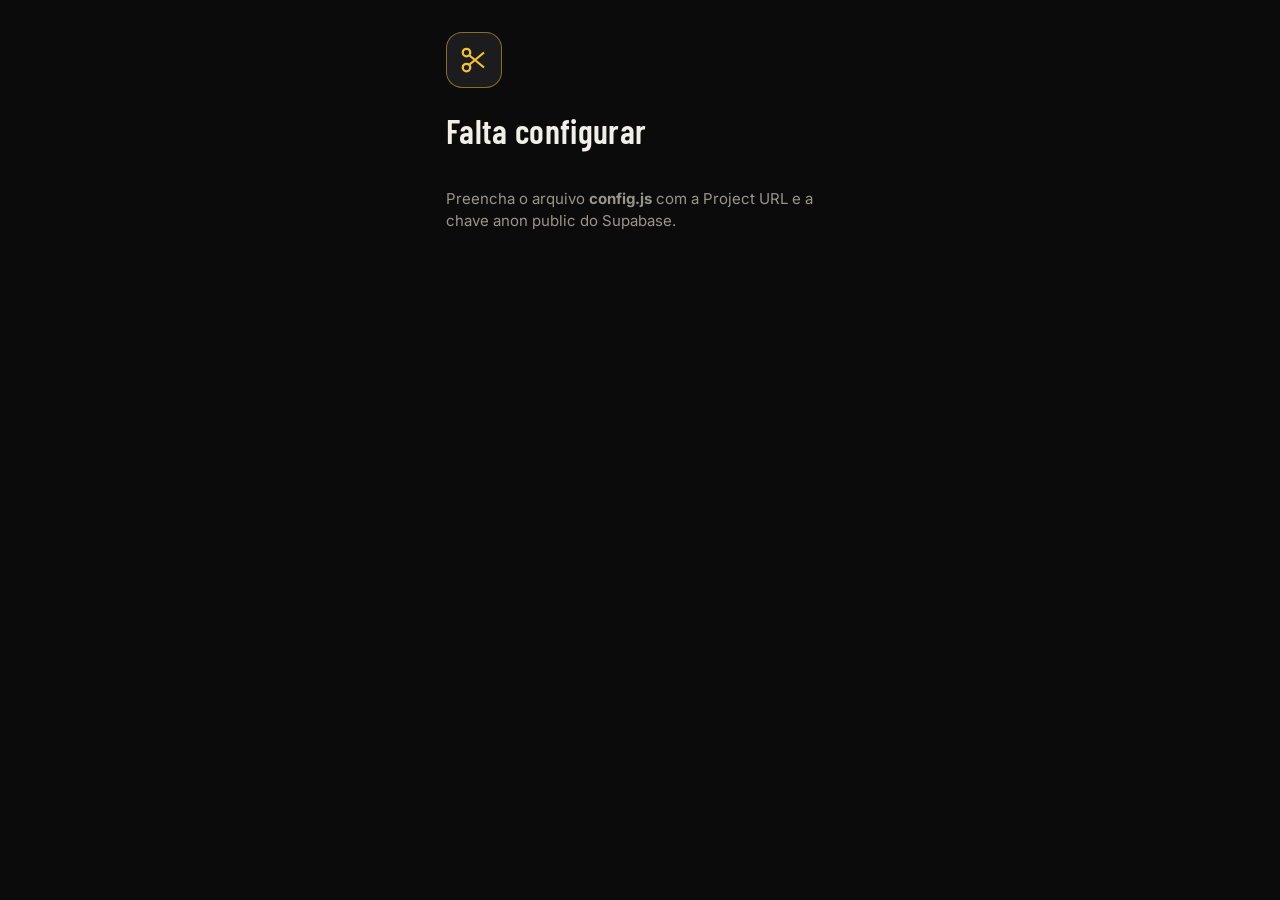
==== index.html @ 7a90ed4f "Caixa da Barbearia: app mobile com login e banco no Supabase Registro de serviços e vendas de produt" ====
<!doctype html>
<html lang="pt-BR">
<head>
<meta charset="utf-8">
<meta name="viewport" content="width=device-width,initial-scale=1,viewport-fit=cover">
<title>Caixa da Barbearia</title>
<meta name="theme-color" content="#0b0b0c">
<meta name="apple-mobile-web-app-capable" content="yes">
<meta name="apple-mobile-web-app-status-bar-style" content="black-translucent">
<meta name="apple-mobile-web-app-title" content="Caixa">
<link rel="manifest" href="manifest.webmanifest">
<link rel="icon" href="icons/icon.svg" type="image/svg+xml">
<link rel="apple-touch-icon" href="icons/icon-180.png">
<link rel="preconnect" href="https://fonts.googleapis.com">
<link rel="stylesheet" href="https://fonts.googleapis.com/css2?family=Barlow+Condensed:wght@500;600;700&family=Inter:wght@400;500;600&display=swap">
<link rel="stylesheet" href="style.css">
<style>
:root{padding-top:env(safe-area-inset-top,0px)}
body{margin:0}
[hidden]{display:none!important}
</style>
</head>
<body>
<div id="login" hidden></div>
<div id="shell" hidden>
<main id="app">
  <header class="top">
    <div class="brand"><div class="pole" aria-hidden="true"><svg viewBox="0 0 24 24" fill="none" stroke="currentColor" stroke-width="1.8"><circle cx="6" cy="6" r="3"/><circle cx="6" cy="18" r="3"/><path d="M8.2 8.2 20 18M8.2 15.8 20 6"/></svg></div><div><div class="eyebrow" id="hoje-data">Hoje</div><h1 id="titulo">Caixa</h1></div></div>
    <span class="pill ex" id="pill-ex" hidden>Dados de exemplo</span>
  </header>
  <div id="view" class="stack" style="margin-top:12px"></div>
</main>
<nav class="tabs" aria-label="Seções">
  <div class="in">
    <button data-tab="caixa" aria-current="page"><svg viewBox="0 0 24 24" fill="none" stroke="currentColor" stroke-width="1.8"><rect x="3" y="6" width="18" height="13" rx="2"/><path d="M3 10h18M7 15h3"/></svg>Caixa</button>
    <button data-tab="relatorios"><svg viewBox="0 0 24 24" fill="none" stroke="currentColor" stroke-width="1.8"><path d="M4 20V10M10 20V4M16 20v-7M22 20H2"/></svg>Relatórios</button>
    <button data-tab="produtos"><svg viewBox="0 0 24 24" fill="none" stroke="currentColor" stroke-width="1.8"><path d="M9 3h6v4l2 2v11a1 1 0 0 1-1 1H8a1 1 0 0 1-1-1V9l2-2z"/><path d="M9 7h6"/></svg>Produtos</button>
    <button data-tab="ajustes"><svg viewBox="0 0 24 24" fill="none" stroke="currentColor" stroke-width="1.8"><circle cx="6" cy="7" r="3"/><circle cx="6" cy="17" r="3"/><path d="M8.5 8.5 20 18M8.5 15.5 20 6"/></svg>Serviços</button>
  </div>
</nav>
</div>
<div id="overlay"></div>
<script src="config.js"></script>
<script src="vendor/supabase-2.119.0.js"></script>
<script src="app.js"></script>
</body>
</html>
---- style.css ----
/* Layout: app de uma coluna com barra de abas fixa embaixo, pensado para o polegar */
:root{
  /* visual único escuro: preto com dourado, cards de destaque em azul, verde e laranja */
  --bg:#0b0b0c; --surface:#151516; --surface2:#1c1c1e; --ink:#f2efe8; --muted:#9a968c; --line:#2a2a2c;
  --accent:#e9b824; --accent-ink:#141006; --brass:#e9b824; --gold:#f2c230; --soft:#2a2310;
  --svc:#e9b824; --prd:#3f7be0; --ok:#3fbf6a; --warn:#f0a020; --bad:#ef5b4f;
  --blue:linear-gradient(135deg,#2453c9,#3a6fe8); --green:linear-gradient(135deg,#137a3c,#1fa253); --orange:linear-gradient(135deg,#b4560c,#e98c12);
  --display:"Barlow Condensed","Arial Narrow",system-ui,sans-serif;
  --body:"Inter",system-ui,-apple-system,"Segoe UI",sans-serif;
  --r:14px; color-scheme:dark;
}
*{box-sizing:border-box}
html,body{height:100%}
body{background:var(--bg);color:var(--ink);font-family:var(--body);font-size:15px;line-height:1.45;-webkit-tap-highlight-color:transparent}
button,input,select{font:inherit;color:inherit}
button{cursor:pointer}
:focus-visible{outline:2px solid var(--accent);outline-offset:2px}
.num{font-variant-numeric:tabular-nums}
main{max-width:560px;margin:0 auto;padding-left:max(16px,env(safe-area-inset-left,0px));padding-right:max(16px,env(safe-area-inset-right,0px));padding-block:12px calc(96px + env(safe-area-inset-bottom,0px))}
h1,h2,h3{font-family:var(--display);font-weight:600;letter-spacing:.01em;margin:0;text-wrap:balance}
h1{font-size:28px} h2{font-size:21px} h3{font-size:17px}
.eyebrow{font-size:11px;text-transform:uppercase;letter-spacing:.09em;color:var(--muted);font-weight:600}
.stack{display:flex;flex-direction:column;gap:14px}
.row{display:flex;align-items:center;gap:10px}
.between{justify-content:space-between}
.card{background:var(--surface);border:1px solid var(--line);border-radius:var(--r);padding:16px}
.muted{color:var(--muted)}
.small{font-size:13px}
.pill{display:inline-flex;align-items:center;gap:4px;font-size:12px;font-weight:600;padding:2px 8px;border-radius:99px;background:var(--soft);color:var(--accent)}
.pill.ok{background:color-mix(in srgb,var(--ok) 14%,transparent);color:var(--ok)}
.pill.warn{background:color-mix(in srgb,var(--warn) 16%,transparent);color:var(--warn)}
.pill.bad{background:color-mix(in srgb,var(--bad) 14%,transparent);color:var(--bad)}
.pill.ex{background:color-mix(in srgb,var(--brass) 18%,transparent);color:var(--brass)}

/* topo */
.top{display:flex;justify-content:space-between;align-items:flex-end;gap:12px;padding-block:6px 4px}
.brand{display:flex;align-items:center;gap:10px}
.pole{width:40px;height:40px;border-radius:12px;background:var(--surface2);border:1px solid color-mix(in srgb,var(--gold) 50%,transparent);display:grid;place-items:center;color:var(--gold)}
.pole svg{width:22px;height:22px}
#titulo{color:var(--ink)} .top .eyebrow{color:var(--gold)}

/* hero do dia */
.today{background:var(--blue);color:#fff;border-radius:18px;padding:18px;display:flex;flex-direction:column;gap:12px;border:1px solid rgba(255,255,255,.08)}
.today .eyebrow{color:rgba(255,255,255,.78)}
.big{font-family:var(--display);font-weight:700;font-size:46px;line-height:1}
.today .split{display:grid;grid-template-columns:1fr 1fr 1fr;gap:8px}
.today .split div{display:flex;flex-direction:column}
.today .split b{font-family:var(--display);font-size:22px;font-weight:600}
.today .split span{font-size:12px;color:rgba(255,255,255,.75)}
.today .big{color:var(--gold);text-shadow:0 1px 0 rgba(0,0,0,.25)}
.actions{display:grid;grid-template-columns:1fr 1fr;gap:10px}
.btn{border:0;border-radius:12px;padding:14px 12px;font-weight:600;display:flex;align-items:center;justify-content:center;gap:8px;min-height:52px}
.btn.primary{background:var(--accent);color:var(--accent-ink)}
.btn.secondary{background:var(--surface2);color:var(--gold);border:1px solid color-mix(in srgb,var(--gold) 45%,transparent)}
.btn.ghost{background:transparent;border:1px solid var(--line)}
.btn.danger{background:var(--bad);color:#fff}
.btn.full{width:100%}
.btn:disabled{opacity:.5;cursor:default}

/* lista de lançamentos */
.list{display:flex;flex-direction:column}
.item{display:grid;grid-template-columns:44px 1fr auto;gap:10px;align-items:center;padding:11px 0;border-top:1px solid var(--line);background:none;border-left:0;border-right:0;border-bottom:0;text-align:left;width:100%}
.item:first-child{border-top:0}
.item .h{font-size:13px;color:var(--muted)}
.item .n{font-weight:500;min-width:0;overflow:hidden;text-overflow:ellipsis;white-space:nowrap}
.item .sub{font-size:12px;color:var(--muted)}
.item .v{font-weight:600;color:var(--gold)}
.dot{display:inline-block;width:8px;height:8px;border-radius:50%;margin-right:6px;vertical-align:1px}
.dot.s{background:var(--svc)} .dot.p{background:var(--prd)}
.empty{text-align:center;padding:22px 8px;color:var(--muted)}

/* segmentado */
.seg{display:grid;grid-template-columns:repeat(4,1fr);background:var(--surface);border:1px solid var(--line);border-radius:12px;padding:4px;gap:4px}
.seg button{border:0;background:none;border-radius:9px;padding:9px 4px;font-weight:600;font-size:14px;color:var(--muted)}
.seg button[aria-pressed="true"]{background:var(--accent);color:var(--accent-ink)}
.kpis{display:grid;grid-template-columns:1fr 1fr;gap:10px}
.kpi{background:var(--surface);border:1px solid var(--line);border-radius:var(--r);padding:12px 14px;display:flex;flex-direction:column;gap:2px}
.kpi b{font-family:var(--display);font-size:26px;font-weight:600;line-height:1.1;color:var(--gold)}
.kpi.blue,.kpi.green,.kpi.orange{border-color:rgba(255,255,255,.08);color:#fff}
.kpi.blue{background:var(--blue)}.kpi.green{background:var(--green)}.kpi.orange{background:var(--orange)}
.kpi.blue .eyebrow,.kpi.green .eyebrow,.kpi.orange .eyebrow,.kpi.blue .muted,.kpi.green .muted,.kpi.orange .muted{color:rgba(255,255,255,.8)}
.kpi.blue .delta.up,.kpi.green .delta.up,.kpi.orange .delta.up{color:#bff5cf}.kpi.blue .delta.down,.kpi.green .delta.down,.kpi.orange .delta.down{color:#ffd0c8}
.kpi.main{grid-column:1/-1}
.kpi.main b{font-size:38px}
.delta{font-size:12px;font-weight:600}
.delta.up{color:var(--ok)} .delta.down{color:var(--bad)}
.chart svg{width:100%;height:auto;display:block}
.chart text{fill:var(--muted);font-size:10px;font-family:var(--body)}
.legend{display:flex;gap:14px;font-size:12px;color:var(--muted)}
.bars{display:flex;flex-direction:column;gap:10px}
.barrow{display:grid;grid-template-columns:1fr auto;gap:2px 10px;font-size:14px}
.barrow .track{grid-column:1/-1;height:6px;border-radius:3px;background:var(--line);overflow:hidden}
.barrow .fill{height:100%;border-radius:3px}

/* produtos */
.prod{display:grid;grid-template-columns:1fr auto;gap:6px 10px;padding:12px 0;border-top:1px solid var(--line)}
.prod:first-child{border-top:0}
.stepper{display:flex;align-items:center;gap:6px}
.stepper button{width:34px;height:34px;border-radius:10px;border:1px solid var(--line);background:var(--bg);font-size:18px;line-height:1}
.stepper span{min-width:28px;text-align:center;font-weight:600}
.linkbtn{background:none;border:0;padding:0;color:var(--accent);font-weight:600;font-size:13px}

/* formulários */
.f{display:flex;flex-direction:column;gap:4px;font-size:13px;color:var(--muted);font-weight:500}
.input{width:100%;padding:12px;border-radius:10px;border:1px solid var(--line);background:var(--bg);font-size:16px;color:var(--ink)}
.grid2{display:grid;grid-template-columns:1fr 1fr;gap:10px}

/* folha inferior */
.scrim{position:fixed;inset:0;background:rgba(0,0,0,.45);z-index:40}
.sheet{position:fixed;left:0;right:0;bottom:0;z-index:41;background:var(--surface);border-radius:20px 20px 0 0;max-height:88%;overflow:auto;padding-block:10px calc(18px + env(safe-area-inset-bottom,0px));padding-left:max(16px,env(safe-area-inset-left,0px));padding-right:max(16px,env(safe-area-inset-right,0px))}
.sheet-inner{max-width:560px;margin:0 auto;display:flex;flex-direction:column;gap:14px}
.grab{width:40px;height:4px;border-radius:2px;background:var(--line);margin:0 auto 4px}
.tiles{display:grid;grid-template-columns:1fr 1fr;gap:8px}
.tile{border:1px solid var(--line);background:var(--bg);border-radius:12px;padding:12px;text-align:left;display:flex;flex-direction:column;gap:2px;min-height:64px}
.tile b{font-weight:600}
.tile[aria-pressed="true"]{border-color:var(--accent);background:var(--soft);box-shadow:inset 0 0 0 1px var(--accent)}
.tile:disabled{opacity:.45}
.chips{display:flex;flex-wrap:wrap;gap:8px}
.chip{border:1px solid var(--line);background:var(--bg);border-radius:99px;padding:8px 14px;font-weight:600;font-size:14px}
.chip[aria-pressed="true"]{background:var(--accent);color:var(--accent-ink);border-color:var(--accent)}

/* barra de abas */
nav.tabs{position:fixed;left:0;right:0;bottom:0;z-index:30;background:var(--surface);border-top:1px solid var(--line);padding-bottom:env(safe-area-inset-bottom,0px);padding-left:env(safe-area-inset-left,0px);padding-right:env(safe-area-inset-right,0px)}
nav.tabs .in{max-width:560px;margin:0 auto;display:grid;grid-template-columns:repeat(4,1fr)}
nav.tabs button{background:none;border:0;padding:9px 0 10px;display:flex;flex-direction:column;align-items:center;gap:3px;font-size:11px;font-weight:600;color:var(--muted)}
nav.tabs button svg{width:22px;height:22px}
nav.tabs button[aria-current="page"]{color:var(--accent)}

.toast{position:fixed;left:50%;transform:translateX(-50%);bottom:calc(84px + env(safe-area-inset-bottom,0px));background:var(--accent);color:var(--accent-ink);padding:10px 16px;border-radius:99px;font-weight:600;font-size:14px;z-index:50;max-width:calc(100% - 32px);text-align:center}
.notice{font-size:13px;padding:10px 12px;border-radius:10px;background:var(--soft);border:1px solid color-mix(in srgb,var(--gold) 35%,transparent);color:var(--ink)}
@media (prefers-reduced-motion:no-preference){.sheet{animation:up .2s ease-out}@keyframes up{from{transform:translateY(30px);opacity:.6}}}

/* login */
.login{min-height:100%;display:flex;flex-direction:column;justify-content:center;gap:18px;max-width:420px;margin:0 auto;padding-block:32px}
.login .pole{width:56px;height:56px;border-radius:16px}
.login .pole svg{width:30px;height:30px}
.login h1{font-size:34px}
.erro{color:var(--bad);font-size:14px;min-height:1.2em}
.vendor-note{font-size:12px;color:var(--muted);text-align:center}
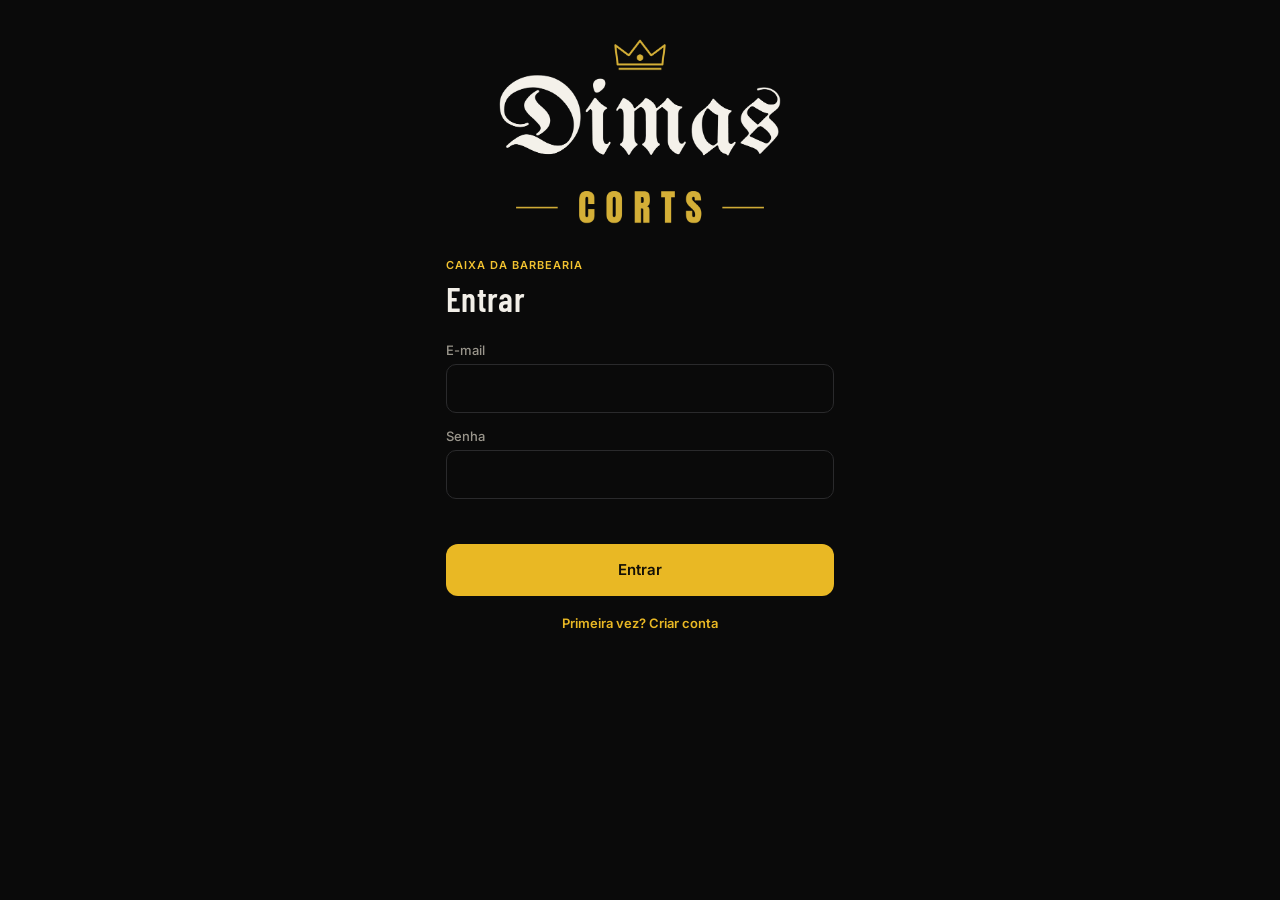
==== commit 07a830f7: "Adiciona a logo Dimas Corts no login, no topo e nos ícones Co-Authored-By: Claude Opus 5.5 <noreply@" ====
--- a/index.html
+++ b/index.html
@@ -3,13 +3,13 @@
 <head>
 <meta charset="utf-8">
 <meta name="viewport" content="width=device-width,initial-scale=1,viewport-fit=cover">
-<title>Caixa da Barbearia</title>
-<meta name="theme-color" content="#0b0b0c">
+<title>Dimas Corts · Caixa</title>
+<meta name="theme-color" content="#0a0a0a">
 <meta name="apple-mobile-web-app-capable" content="yes">
 <meta name="apple-mobile-web-app-status-bar-style" content="black-translucent">
-<meta name="apple-mobile-web-app-title" content="Caixa">
+<meta name="apple-mobile-web-app-title" content="Dimas Corts">
 <link rel="manifest" href="manifest.webmanifest">
-<link rel="icon" href="icons/icon.svg" type="image/svg+xml">
+<link rel="icon" href="icons/favicon.png" type="image/png">
 <link rel="apple-touch-icon" href="icons/icon-180.png">
 <link rel="preconnect" href="https://fonts.googleapis.com">
 <link rel="stylesheet" href="https://fonts.googleapis.com/css2?family=Barlow+Condensed:wght@500;600;700&family=Inter:wght@400;500;600&display=swap">
@@ -25,8 +25,8 @@
 <div id="shell" hidden>
 <main id="app">
   <header class="top">
-    <div class="brand"><div class="pole" aria-hidden="true"><svg viewBox="0 0 24 24" fill="none" stroke="currentColor" stroke-width="1.8"><circle cx="6" cy="6" r="3"/><circle cx="6" cy="18" r="3"/><path d="M8.2 8.2 20 18M8.2 15.8 20 6"/></svg></div><div><div class="eyebrow" id="hoje-data">Hoje</div><h1 id="titulo">Caixa</h1></div></div>
-    <span class="pill ex" id="pill-ex" hidden>Dados de exemplo</span>
+    <img class="logo" src="icons/logo-topo.png" alt="Dimas Corts" width="600" height="252">
+    <div class="where"><div class="eyebrow" id="hoje-data">Hoje</div><h1 id="titulo">Caixa</h1><span class="pill ex" id="pill-ex" hidden>Dados de exemplo</span></div>
   </header>
   <div id="view" class="stack" style="margin-top:12px"></div>
 </main>
--- a/style.css
+++ b/style.css
@@ -2,7 +2,7 @@
 /* Layout: app de uma coluna com barra de abas fixa embaixo, pensado para o polegar */
 :root{
   /* visual único escuro: preto com dourado, cards de destaque em azul, verde e laranja */
-  --bg:#0b0b0c; --surface:#151516; --surface2:#1c1c1e; --ink:#f2efe8; --muted:#9a968c; --line:#2a2a2c;
+  --bg:#0a0a0a; --surface:#151516; --surface2:#1c1c1e; --ink:#f2efe8; --muted:#9a968c; --line:#2a2a2c;
   --accent:#e9b824; --accent-ink:#141006; --brass:#e9b824; --gold:#f2c230; --soft:#2a2310;
   --svc:#e9b824; --prd:#3f7be0; --ok:#3fbf6a; --warn:#f0a020; --bad:#ef5b4f;
   --blue:linear-gradient(135deg,#2453c9,#3a6fe8); --green:linear-gradient(135deg,#137a3c,#1fa253); --orange:linear-gradient(135deg,#b4560c,#e98c12);
@@ -131,10 +131,13 @@
 .notice{font-size:13px;padding:10px 12px;border-radius:10px;background:var(--soft);border:1px solid color-mix(in srgb,var(--gold) 35%,transparent);color:var(--ink)}
 @media (prefers-reduced-motion:no-preference){.sheet{animation:up .2s ease-out}@keyframes up{from{transform:translateY(30px);opacity:.6}}}
 
+/* marca */
+.top .logo{height:62px;width:auto;display:block;margin-left:-6px}
+.top .where{display:flex;flex-direction:column;align-items:flex-end;text-align:right;gap:2px}
+.top .where h1{font-size:24px}
 /* login */
 .login{min-height:100%;display:flex;flex-direction:column;justify-content:center;gap:18px;max-width:420px;margin:0 auto;padding-block:32px}
-.login .pole{width:56px;height:56px;border-radius:16px}
-.login .pole svg{width:30px;height:30px}
+.login .logo{width:min(78%,320px);height:auto;align-self:center;margin-bottom:8px}
 .login h1{font-size:34px}
 .erro{color:var(--bad);font-size:14px;min-height:1.2em}
 .vendor-note{font-size:12px;color:var(--muted);text-align:center}
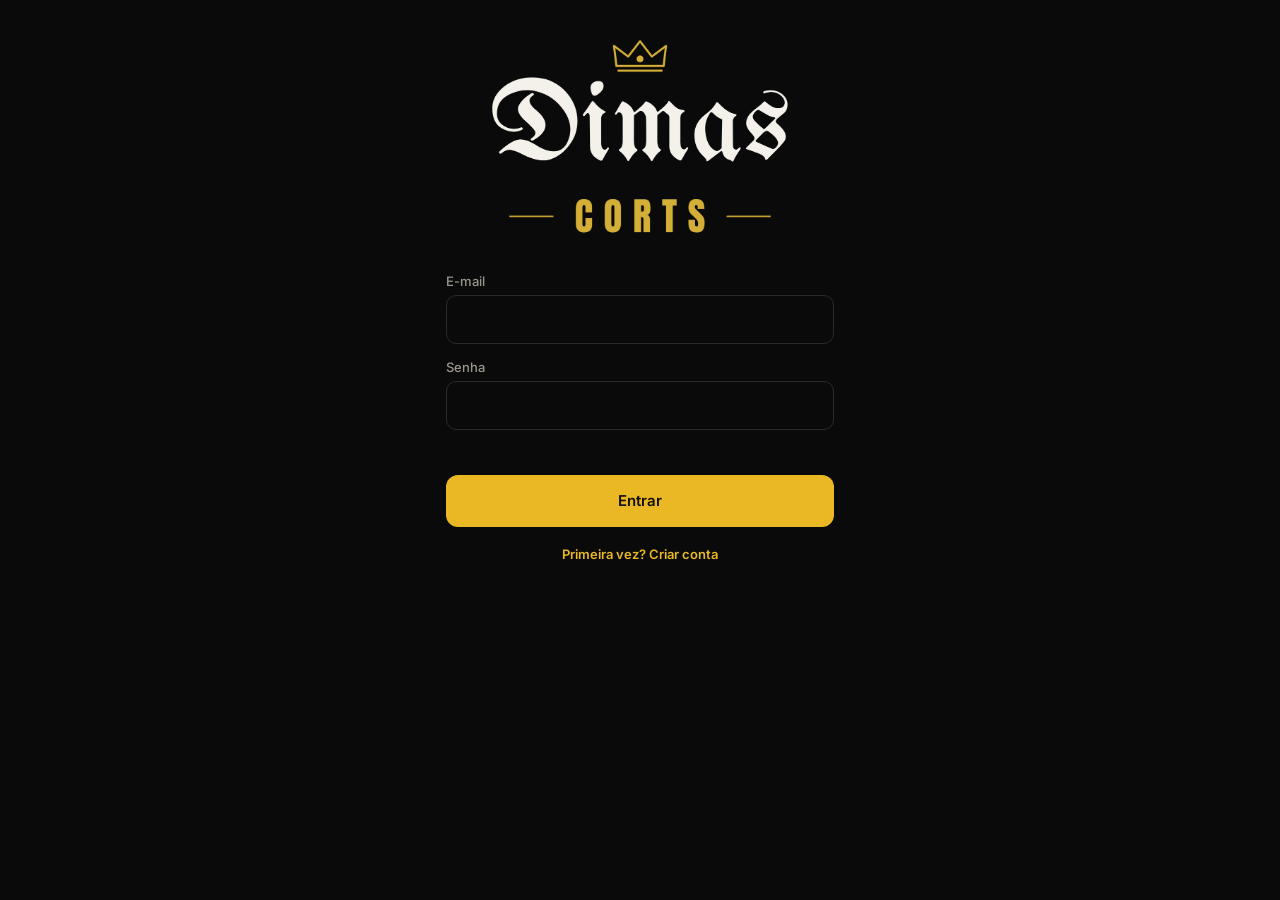
==== commit 104ce720: "Garante que o celular baixe a versão nova do app O service worker passa a revalidar os arquivos e o " ====
--- a/index.html
+++ b/index.html
@@ -13,7 +13,7 @@
 <link rel="apple-touch-icon" href="icons/icon-180.png">
 <link rel="preconnect" href="https://fonts.googleapis.com">
 <link rel="stylesheet" href="https://fonts.googleapis.com/css2?family=Barlow+Condensed:wght@500;600;700&family=Inter:wght@400;500;600&display=swap">
-<link rel="stylesheet" href="style.css">
+<link rel="stylesheet" href="style.css?v=5">
 <style>
 :root{padding-top:env(safe-area-inset-top,0px)}
 body{margin:0}
@@ -40,8 +40,8 @@
 </nav>
 </div>
 <div id="overlay"></div>
-<script src="config.js"></script>
+<script src="config.js?v=5"></script>
 <script src="vendor/supabase-2.119.0.js"></script>
-<script src="app.js"></script>
+<script src="app.js?v=5"></script>
 </body>
 </html>
--- a/style.css
+++ b/style.css
@@ -137,7 +137,7 @@
 .top .where h1{font-size:24px}
 /* login */
 .login{min-height:100%;display:flex;flex-direction:column;justify-content:center;gap:18px;max-width:420px;margin:0 auto;padding-block:32px}
-.login .logo{width:min(78%,320px);height:auto;align-self:center;margin-bottom:8px}
+.login .logo{width:min(82%,340px);height:auto;align-self:center;margin:0 auto 12px;display:block}
 .login h1{font-size:34px}
 .erro{color:var(--bad);font-size:14px;min-height:1.2em}
 .vendor-note{font-size:12px;color:var(--muted);text-align:center}
